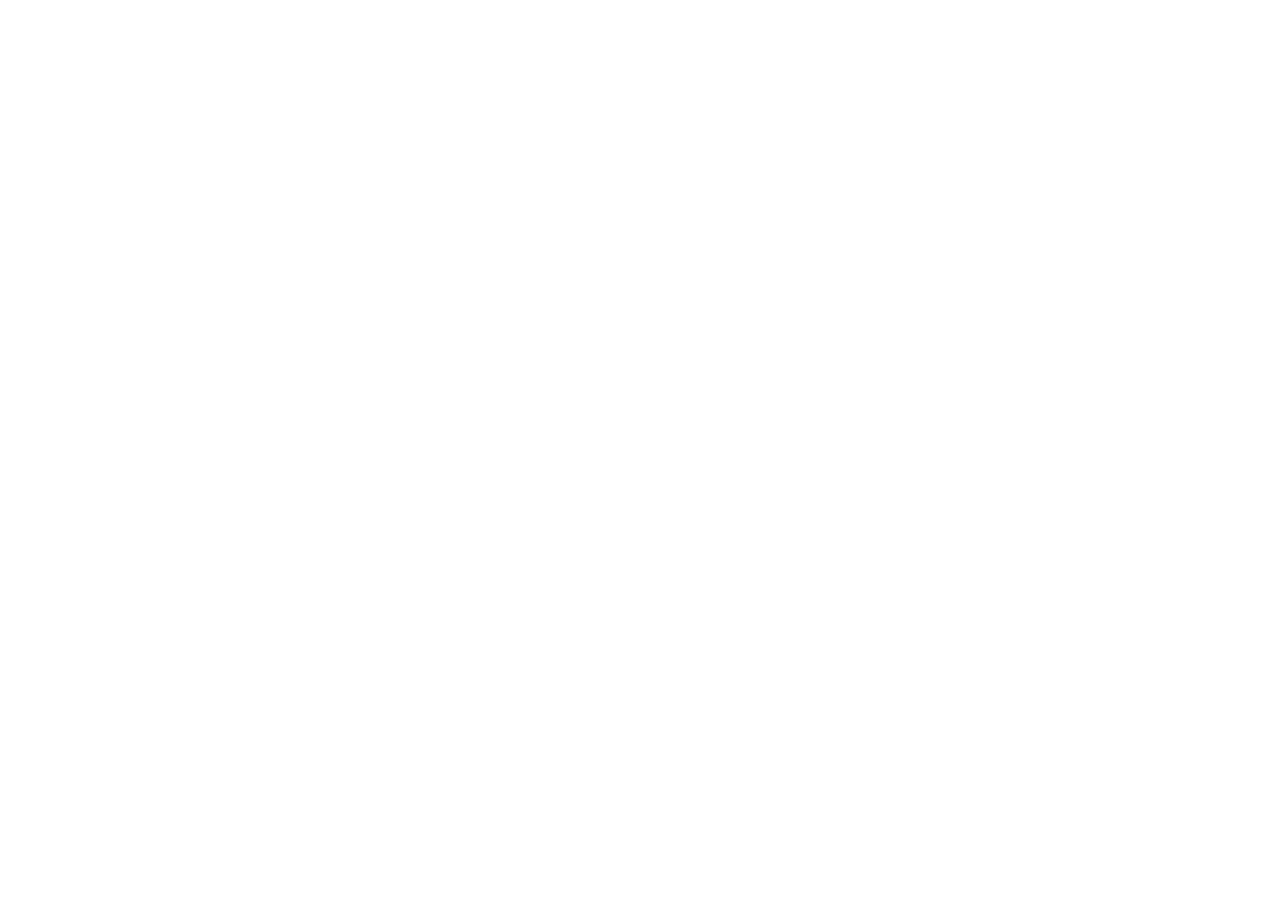
==== index.html @ a34d65f2 "body construction" ====
<!DOCTYPE html>
<html lang="pt-br">
<head>
    <meta charset="UTF-8">
    <meta name="viewport" content="width=device-width, initial-scale=1.0">
    <link rel="shortcut icon" href="favicon.ico" type="image/x-icon">
    <title>Projeto Redes Sociais</title>
    <link rel="stylesheet" href="estilos/style.css">
</head>
<body>
    <main>
        <section id="smartphone">

        </section>
        <section id="social-network">

        </section>
    </main>
</body>
</html>
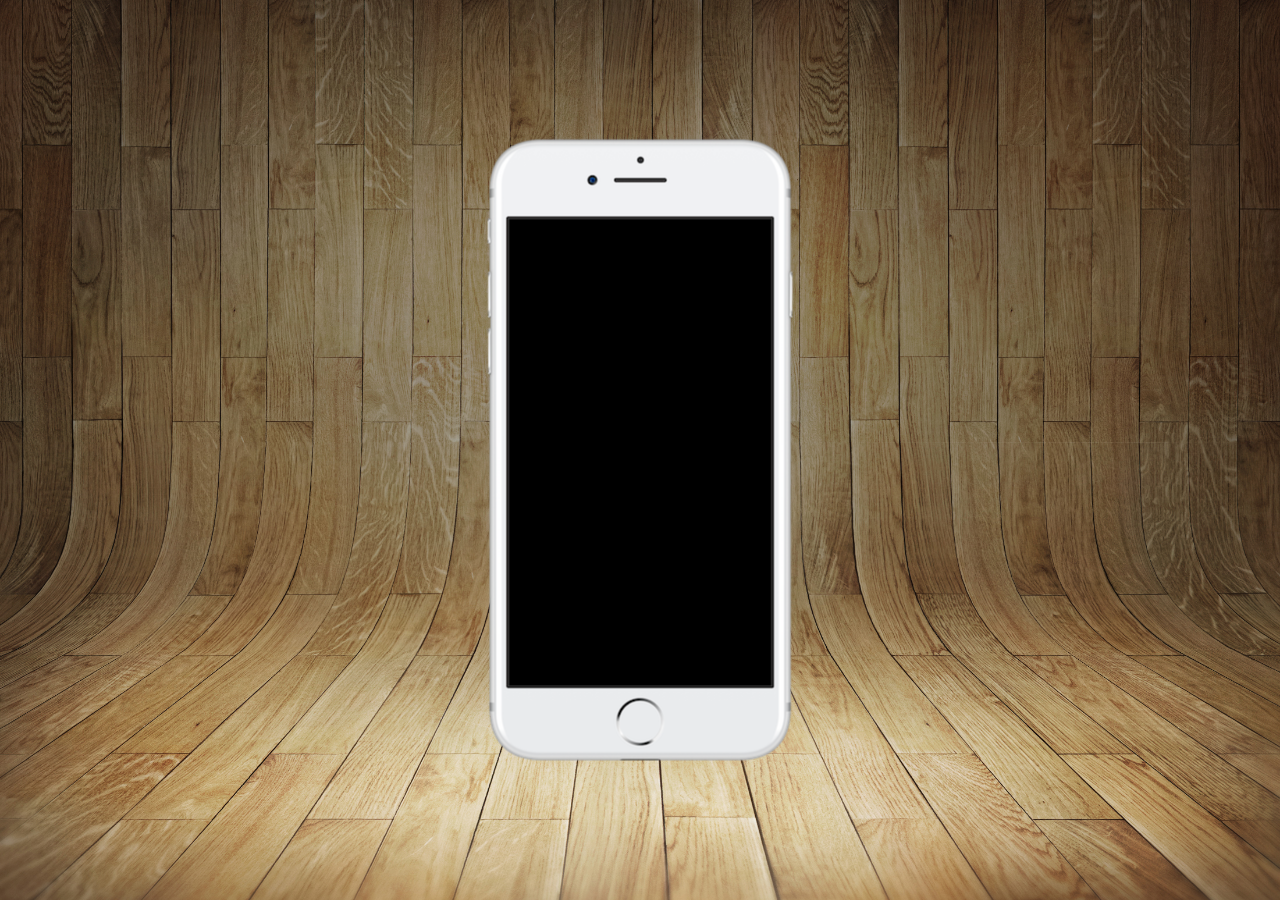
==== commit bda7b8e8: "Update index" ====
--- a/index.html
+++ b/index.html
@@ -10,7 +10,7 @@
 <body>
     <main>
         <section id="smartphone">
-
+            <iframe src="home.html" frameborder="0"></iframe>
         </section>
         <section id="social-network">
 
--- a/estilos/style.css
+++ b/estilos/style.css
@@ -0,0 +1,34 @@
+@charset "UTF-8";
+
+* {
+    margin: 0px;
+    padding: 0px;
+    font-family: Arial, Helvetica, sans-serif;
+}
+
+html, body {
+    height: 100vh;
+    width: 100vw;
+    background-color: black;
+}
+body {
+    background: url(../imagens/fundo-madeira.jpg) no-repeat top center;
+    background-size: cover;
+    background-attachment: fixed;
+}
+
+main {
+    position: relative;
+    height: 100vh;
+}
+
+section#smartphone {
+    position: absolute;
+    top: 50%;
+    left: 50%;
+    transform: translate(-50%, -50%);
+
+    height: 627px;
+    width: 311px;
+    background: url('../imagens/frame-iphone.png') no-repeat;
+}
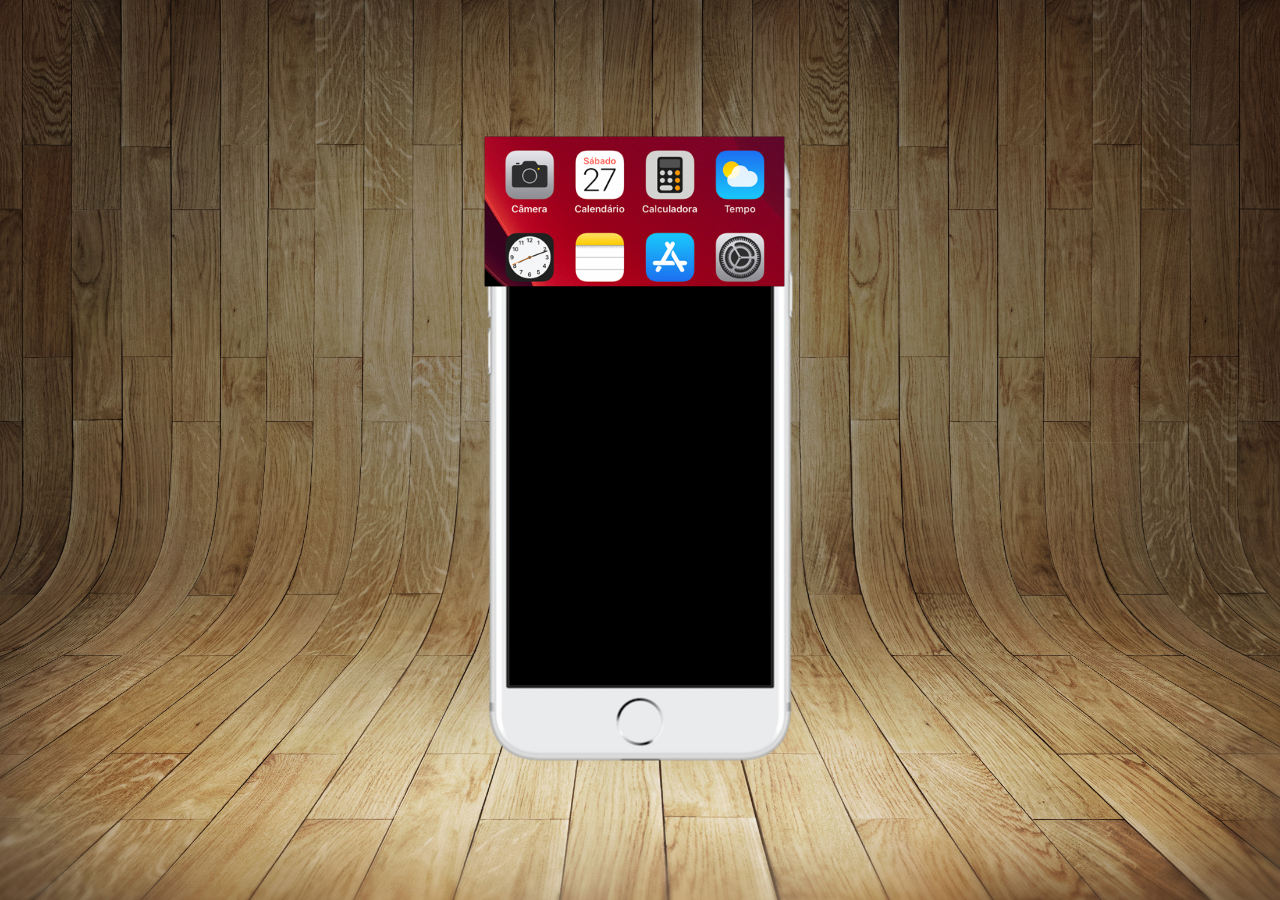
==== commit 347cd26d: "update index" ====
--- a/index.html
+++ b/index.html
@@ -10,7 +10,7 @@
 <body>
     <main>
         <section id="smartphone">
-            <iframe src="home.html" frameborder="0"></iframe>
+            <iframe src="home.html" name="tela" id="tela" frameborder="0"></iframe>
         </section>
         <section id="social-network">
 
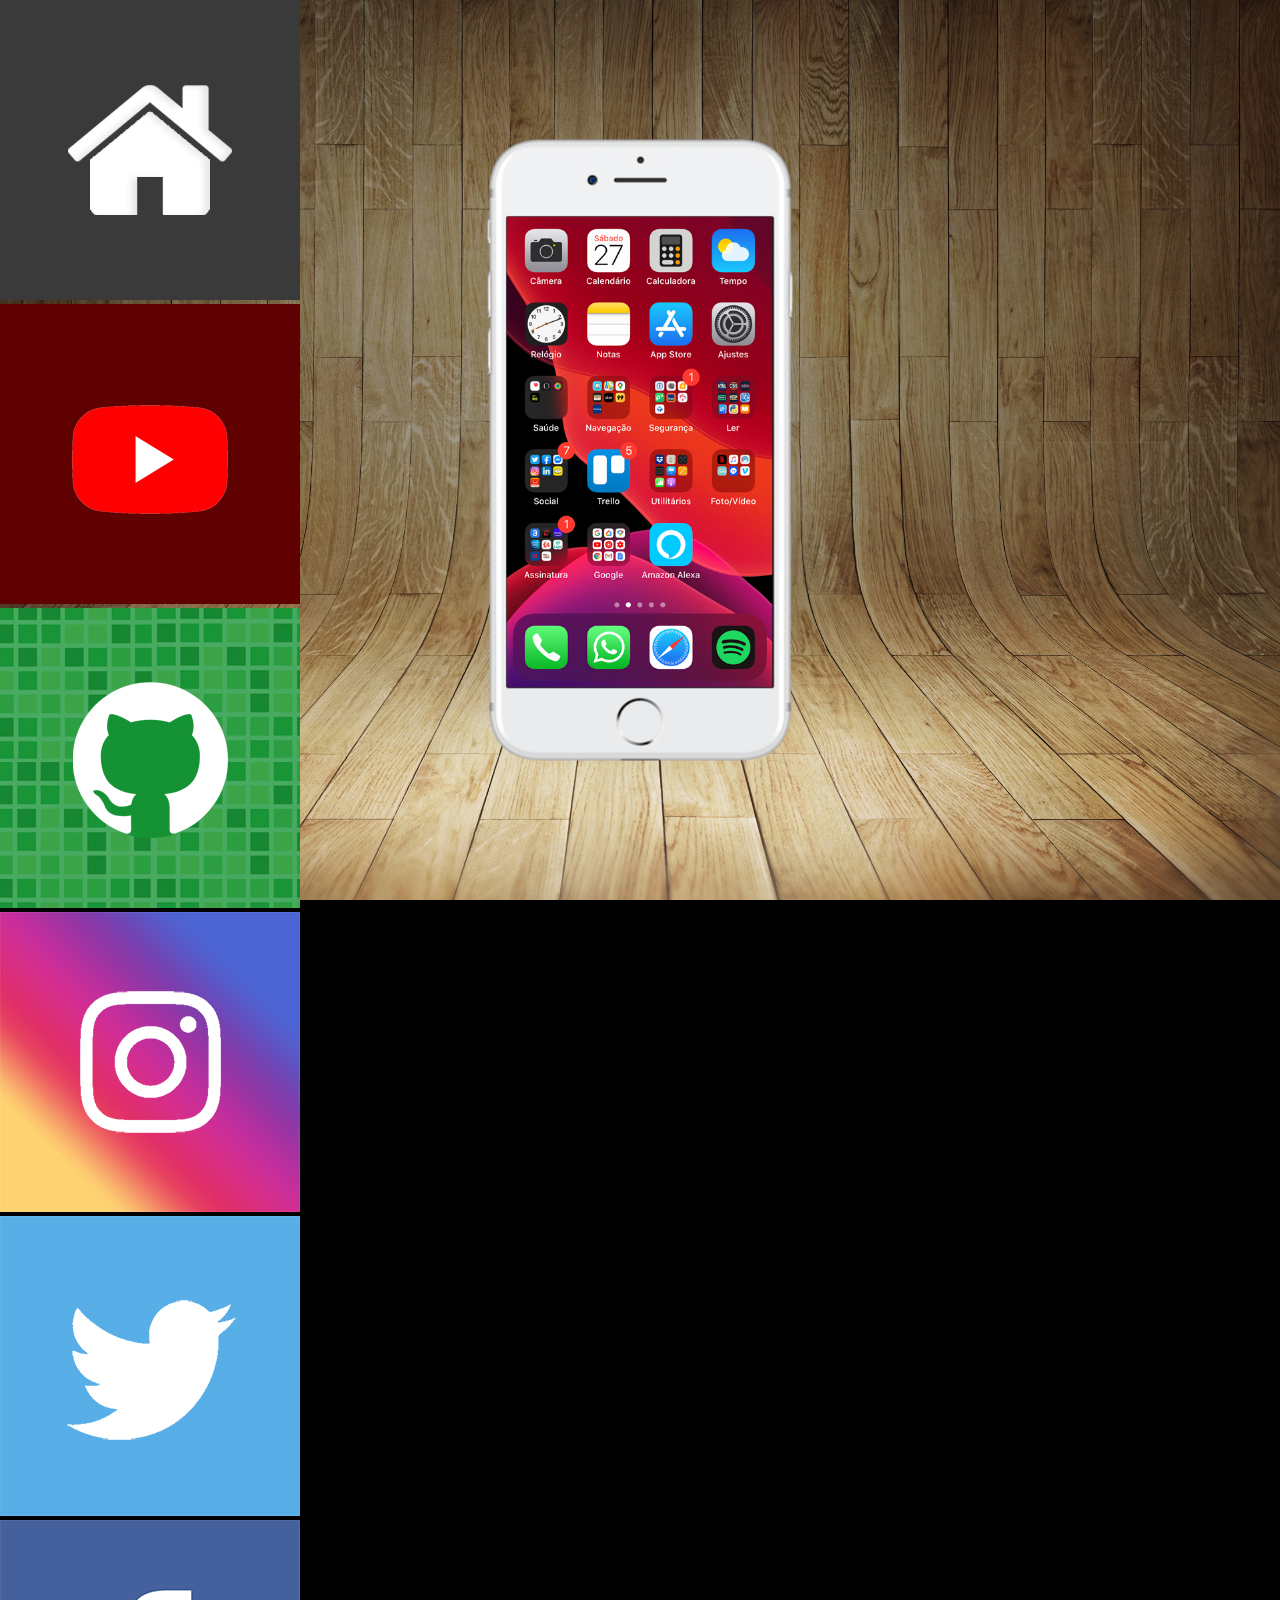
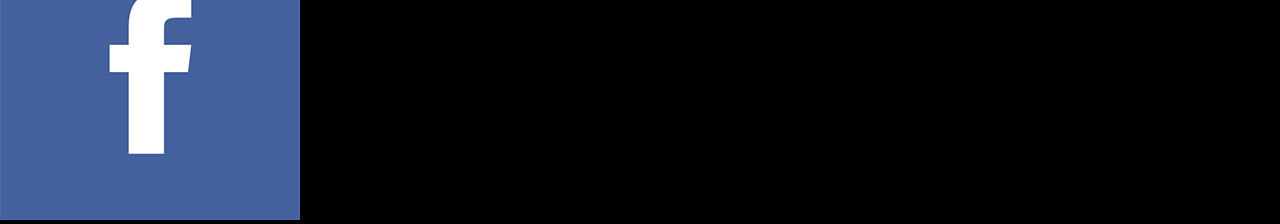
==== commit 80156ea7: "botoões" ====
--- a/index.html
+++ b/index.html
@@ -10,10 +10,17 @@
 <body>
     <main>
         <section id="smartphone">
-            <iframe src="home.html" name="tela" id="tela" frameborder="0"></iframe>
+            <iframe src="home.html" name="tela" id="tela" frameborder="0">
+                Seu navegadr não é compatível com isso.
+            </iframe>
         </section>
         <section id="social-network">
-
+            <a href="#" target="tela"><img src="imagens/logo-home.jpg" alt="home"></a><br>
+            <a href="#" target="tela"><img src="imagens/logo-youtube.jpg" alt="youtube"></a><br>
+            <a href="#" target="tela"><img src="imagens/logo-github.jpg" alt="GitHub"></a><br>
+            <a href="#" target="tela"><img src="imagens/logo-instagram.jpg" alt="instagram"></a><br>
+            <a href="#" target="tela"><img src="imagens/logo-twitter.jpg" alt="twitter"></a><br>
+            <a href="#" target="tela"><img src="imagens/logo-facebook.jpg" alt="facebook"></a>
         </section>
     </main>
 </body>
--- a/estilos/style.css
+++ b/estilos/style.css
@@ -32,3 +32,11 @@
     width: 311px;
     background: url('../imagens/frame-iphone.png') no-repeat;
 }
+
+iframe#tela {
+    position: relative;
+    top: 80px;
+    left: 22px;
+    width: 266px;
+    height: 471px;
+}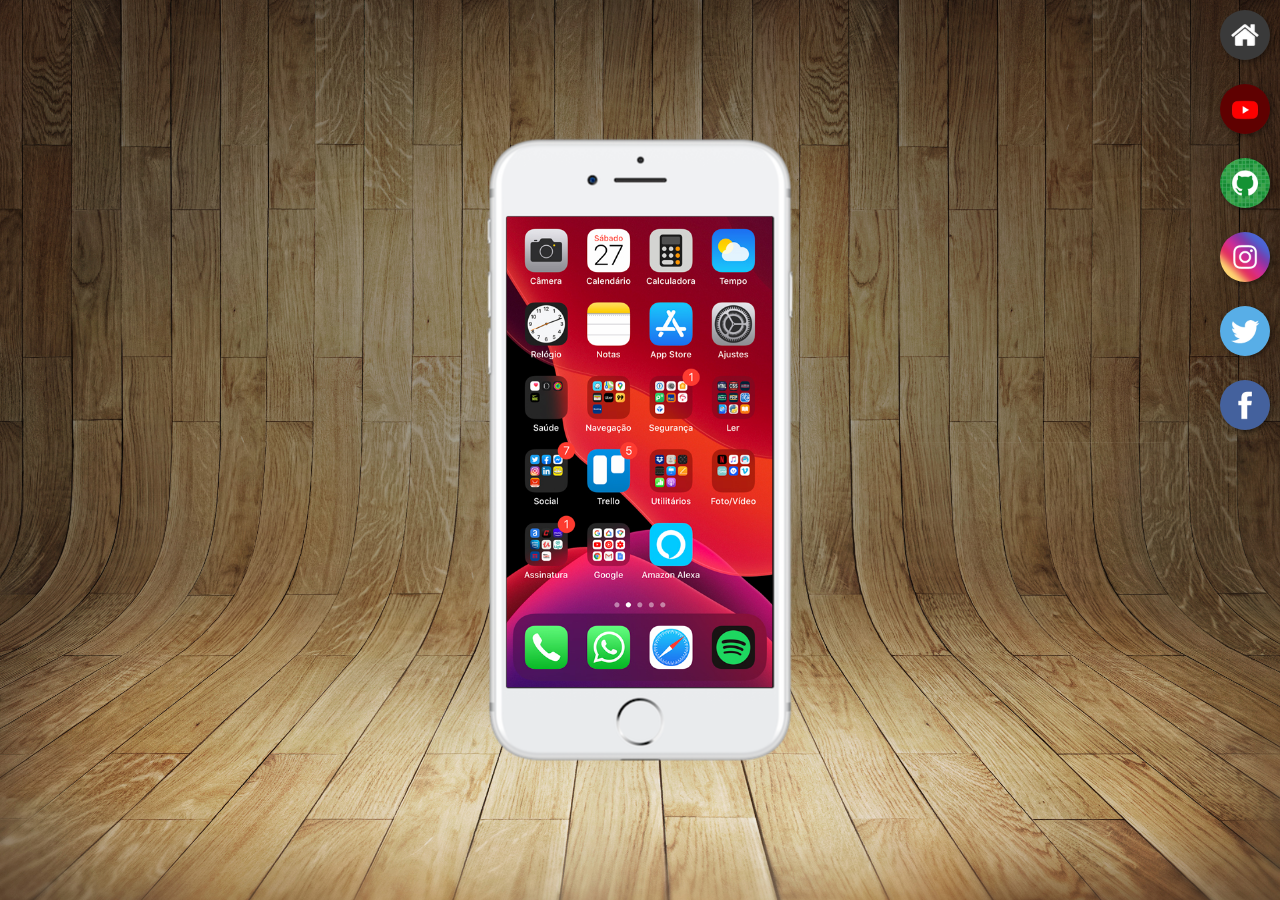
==== commit 3760fd38: "link youtube" ====
--- a/index.html
+++ b/index.html
@@ -15,7 +15,7 @@
             </iframe>
         </section>
         <section id="social-network">
-            <a href="#" target="tela"><img src="imagens/logo-home.jpg" alt="home"></a><br>
+            <a href="home.html" target="tela"><img src="imagens/logo-home.jpg" alt="home"></a><br>
             <a href="#" target="tela"><img src="imagens/logo-youtube.jpg" alt="youtube"></a><br>
             <a href="#" target="tela"><img src="imagens/logo-github.jpg" alt="GitHub"></a><br>
             <a href="#" target="tela"><img src="imagens/logo-instagram.jpg" alt="instagram"></a><br>
--- a/estilos/style.css
+++ b/estilos/style.css
@@ -39,4 +39,23 @@
     left: 22px;
     width: 266px;
     height: 471px;
+}
+
+section#social-network {
+    text-align: right;
+}
+section#social-network img {
+    width: 50px;
+    
+    margin: 10px;
+    border-radius: 50%;
+    box-shadow: 2px 2px 5px rgba(0, 0, 0, 0.404);
+    box-sizing: border-box;
+}
+
+section#social-network img:hover {
+    border: 2px solid rgba(255, 255, 255, 0.637);
+    transform: translate(-3px, -3px);
+    box-shadow: 5px 5px 10px rgba(0, 0, 0, 0.623);
+    transition: transform .3s;
 }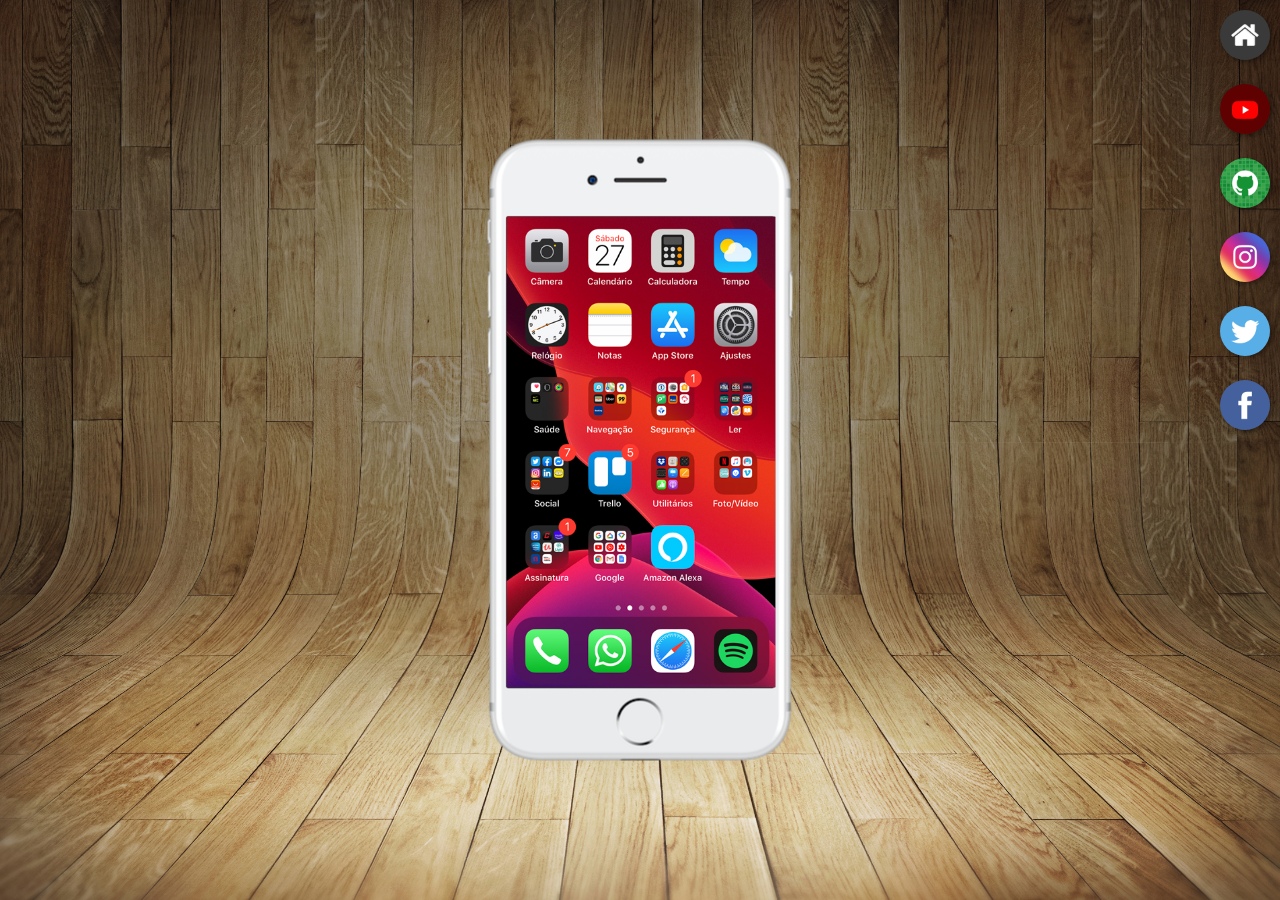
==== commit 43beb3af: "atualização link GitHub" ====
--- a/index.html
+++ b/index.html
@@ -16,8 +16,8 @@
         </section>
         <section id="social-network">
             <a href="home.html" target="tela"><img src="imagens/logo-home.jpg" alt="home"></a><br>
-            <a href="#" target="tela"><img src="imagens/logo-youtube.jpg" alt="youtube"></a><br>
-            <a href="#" target="tela"><img src="imagens/logo-github.jpg" alt="GitHub"></a><br>
+            <a href="youtube.html" target="tela"><img src="imagens/logo-youtube.jpg" alt="youtube"></a><br>
+            <a href="github.html" target="tela"><img src="imagens/logo-github.jpg" alt="GitHub"></a><br>
             <a href="#" target="tela"><img src="imagens/logo-instagram.jpg" alt="instagram"></a><br>
             <a href="#" target="tela"><img src="imagens/logo-twitter.jpg" alt="twitter"></a><br>
             <a href="#" target="tela"><img src="imagens/logo-facebook.jpg" alt="facebook"></a>
--- a/estilos/style.css
+++ b/estilos/style.css
@@ -36,8 +36,8 @@
 iframe#tela {
     position: relative;
     top: 80px;
-    left: 22px;
-    width: 266px;
+    left: 21.5px;
+    width: 268.5px;
     height: 471px;
 }
 
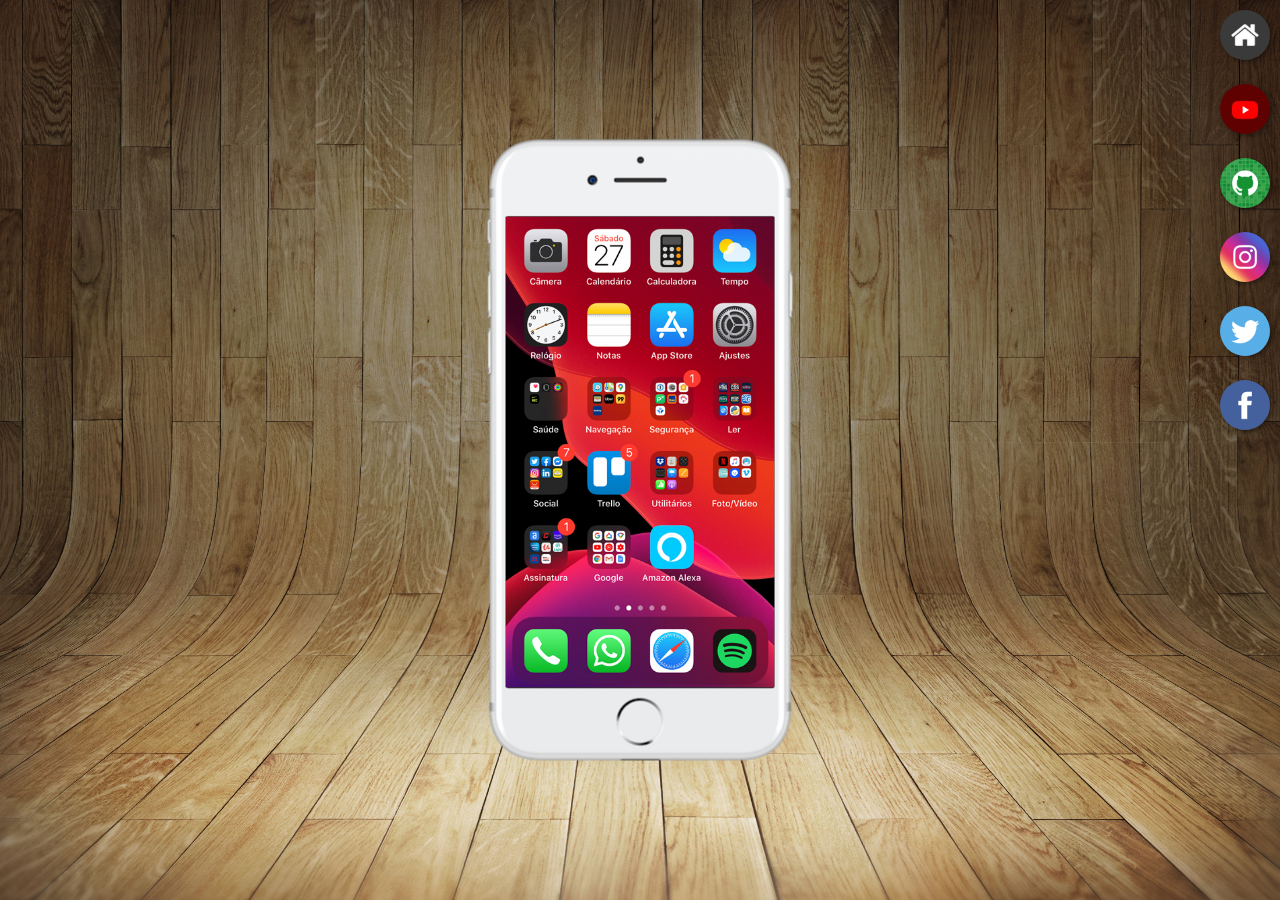
==== commit db031063: "upgrade link instagram" ====
--- a/index.html
+++ b/index.html
@@ -18,7 +18,7 @@
             <a href="home.html" target="tela"><img src="imagens/logo-home.jpg" alt="home"></a><br>
             <a href="youtube.html" target="tela"><img src="imagens/logo-youtube.jpg" alt="youtube"></a><br>
             <a href="github.html" target="tela"><img src="imagens/logo-github.jpg" alt="GitHub"></a><br>
-            <a href="#" target="tela"><img src="imagens/logo-instagram.jpg" alt="instagram"></a><br>
+            <a href="instagram.html" target="tela"><img src="imagens/logo-instagram.jpg" alt="instagram"></a><br>
             <a href="#" target="tela"><img src="imagens/logo-twitter.jpg" alt="twitter"></a><br>
             <a href="#" target="tela"><img src="imagens/logo-facebook.jpg" alt="facebook"></a>
         </section>
--- a/estilos/style.css
+++ b/estilos/style.css
@@ -36,9 +36,9 @@
 iframe#tela {
     position: relative;
     top: 80px;
-    left: 21.5px;
+    left: 20.8px;
     width: 268.5px;
-    height: 471px;
+    height: 470.5px;
 }
 
 section#social-network {
